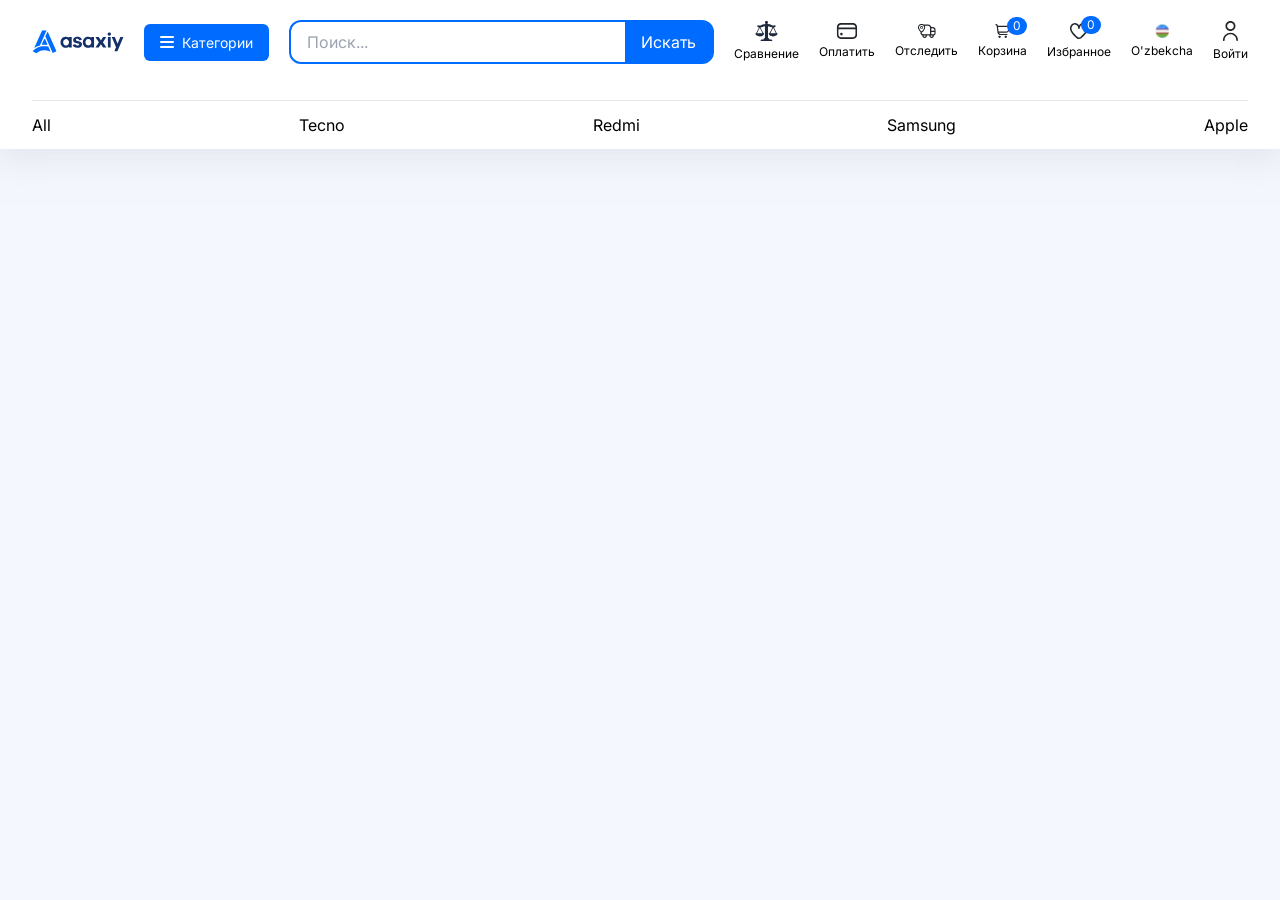
==== like2.html @ 615b7e47 "first comt" ====
<!DOCTYPE html>
<html lang="en">
  <head>
    <meta charset="UTF-8" />
    <meta name="viewport" content="width=device-width, initial-scale=1.0" />
    <title>Document</title>
    <link rel="stylesheet" href="./css/output.css" />
    <link
      rel="stylesheet"
      href="https://cdnjs.cloudflare.com/ajax/libs/font-awesome/6.7.2/css/all.min.css"
    />
    <link
      rel="stylesheet"
      href="https://cdn.jsdelivr.net/npm/swiper@11/swiper-bundle.min.css"
    />
  </head>
  <body class="bg-[#f4f7fd] pb-24">
    <header
      class="bg-white shadow-[_0_10px_30px_0_rgba(209,213,223,0.5)] mb-5 max-[1129px]:pb-5 sticky top-0 z-[998]"
    >
      <nav
        class="container2 flex items-center gap-5 py-5 max-[1129px]:justify-between"
      >
        <label
          class="max-[1129px]:block hidden text-[28px] max-[325px]:text-[20px] text-primary"
          for="check"
        >
          <i class="fa-solid fa-bars"></i> </label
        ><!-- logo -->
        <div class="flex items-center gap-5">
          <img src="./assets/svg/Link.svg" alt="" />
        </div>
        <!-- kategory -->
        <div
          class="rounded-md bg-primary py-2 px-4 flex items-center gap-2 max-[1129px]:hidden"
        >
          <i class="fa-solid fa-bars text-white"></i>
          <p class="text-[14px] text-white">Категории</p>
        </div>
        <!-- seach -->
        <div
          class="rounded-xl border-2 border-primary flex items-center gap-2 w-[600px] max-[1129px]:w-[270px] max-[1129px]:hidden"
        >
          <input
            type="text"
            class="rounded-xl w-full py-2 px-4"
            placeholder="Поиск..."
          />
          <button class="text-white rounded-r-lg bg-primary py-2 px-4">
            Искать
          </button>
        </div>
        <!-- buttons -->
        <input id="check" class="hidden" type="checkbox" />
        <div class="links flex items-center gap-5">
          <label
            class="max-[1129px]:block hidden text-[28px] absolute top-4 left-5 text-primary"
            for="check"
          >
            <i class="fa-solid fa-xmark"></i>
          </label>
          <a href="/">
            <button class="flex flex-col items-center gap-1">
              <img class="" src="./assets/svg/compare_header.svg.svg" alt="" />
              <p class="text-[12px]">Сравнение</p>
            </button>
          </a>
          <a href="/">
            <button class="flex flex-col items-center gap-1 justify-between">
              <img src="./assets/svg/payment.svg.svg" alt="" />
              <p class="text-[12px]">Оплатить</p>
            </button>
          </a>
          <a href="/">
            <button class="flex flex-col items-center gap-1">
              <img class="" src="./assets/svg/tracker.svg fill.svg" alt="" />
              <p class="text-[12px]">Отследить</p>
            </button>
          </a>
          <a class="max-[1129px]:hidden" href="./shop.html">
            <button class="cart flex flex-col items-center gap-1 relative">
              <p
                class="cart_p absolute top-[-7px] right-0 bg-primary text-white px-1.5 text-[12px] rounded-full"
              >
                0
              </p>
              <img class="" src="./assets/svg/cart.svg fill.svg" alt="" />
              <p class="text-[12px]">Корзина</p>
            </button>
          </a>
          <a href="./like.html">
            <button class="like flex flex-col items-center gap-1 relative">
              <p
                class="like_p absolute top-[-7px] right-2.5 bg-primary text-white px-1.5 text-[12px] rounded-full max-[1129px]:hidden"
              >
                0
              </p>
              <img class="" src="./assets/svg/heart.svg fill.svg" alt="" />
              <p class="text-[12px]">Избранное</p>
            </button>
          </a>
          <a href="/">
            <button class="flex flex-col items-center gap-1">
              <img
                class=""
                src="./assets/svg/language-uz.svg fill.svg"
                alt=""
              />
              <p class="text-[12px]">O'zbekcha</p>
            </button>
          </a>
          <a href="./login.html">
            <button class="flex flex-col items-center gap-1">
              <img src="./assets/svg/avatar.svg.svg" alt="" />
              <p class="text-[12px] login">Войти</p>
            </button>
          </a>
        </div>

        <button
          class="text-white rounded-lg hidden max-[1129px]:block max-[325px]:text-[14px] max-[325px]:px-2 max-[325px]:py-1 bg-primary py-2 px-4"
        >
          O'zbekcha
        </button>

        <div
          class="items-center gap-5 fixed justify-between px-10 bottom-0 left-0 right-0 bg-white p-5 max-[369px]:px-5 max-[316px]:gap-3 max-[316px]:px-2 max-[1129px]:flex hidden"
        >
          <a href="/">
            <button class="flex flex-col items-center gap-1">
              <img src="./assets/svg/home.svg" alt="" />
              <p class="text-[16px]">Главная</p>
            </button>
          </a>
          <a href="/">
            <button class="flex flex-col items-center gap-1">
              <img src="./assets/svg/grid.svg" alt="" />
              <p class="text-[16px]">Каталог</p>
            </button>
          </a>
          <a href="./shop.html">
            <button class="cart flex flex-col items-center gap-1 relative">
              <i class="text-[30px] text-[gray] fa-solid fa-cart-shopping"></i>
              <p class="text-[16px]">Корзина</p>
            </button>
          </a>
          <a href="../login.html">
            <button class="flex flex-col items-center gap-1">
              <i class="text-[30px] text-[gray] fa-regular fa-user"></i>
              <p class="text-[16px] login2">Войти</p>
            </button>
          </a>
        </div>
      </nav>
      <nav class="container2">
        <div
          class="rounded-xl border-2 border-primary hidden items-center gap-2 w-full max-[1129px]:flex"
        >
          <input
            type="text"
            class="rounded-xl w-full py-2 px-4 outline-none text-primary"
            placeholder="Поиск..."
          />
          <button class="text-white rounded-r-lg bg-primary py-2 px-4">
            Искать
          </button>
        </div>
      </nav>
      <nav class="container2">
        <div class="Filter flex cursor-pointer justify-between gap-3 py-3 mt-4 border-t">
          <p id="all">All</p>
          <p id="TECNO">Tecno</p>
          <p id="REDMI" class="max-[309px]:hidden">Redmi</p>
          <p id="SAMSUNG">Samsung</p>
          <p id="APPLE">Apple</p>
        </div>
      </nav>
    </header>
<!-- cards  -->
<section>
  <div class="container2">
    <div
      class="like_product grid grid-cols-5 gap-5 max-[1400px]:grid-cols-4 max-[1129px]:grid-cols-3 max-[885px]:grid-cols-2 max-[580px]:grid-cols-1"
    ></div>
  </div>
</section>
   


    <script type="module" src="./js/like.js"></script>
  </body>
</html>
---- css/output.css ----
@import url("https://fonts.googleapis.com/css2?family=Inter:wght@400;500;700&display=swap");

*, ::before, ::after{
  --tw-border-spacing-x: 0;
  --tw-border-spacing-y: 0;
  --tw-translate-x: 0;
  --tw-translate-y: 0;
  --tw-rotate: 0;
  --tw-skew-x: 0;
  --tw-skew-y: 0;
  --tw-scale-x: 1;
  --tw-scale-y: 1;
  --tw-pan-x:  ;
  --tw-pan-y:  ;
  --tw-pinch-zoom:  ;
  --tw-scroll-snap-strictness: proximity;
  --tw-gradient-from-position:  ;
  --tw-gradient-via-position:  ;
  --tw-gradient-to-position:  ;
  --tw-ordinal:  ;
  --tw-slashed-zero:  ;
  --tw-numeric-figure:  ;
  --tw-numeric-spacing:  ;
  --tw-numeric-fraction:  ;
  --tw-ring-inset:  ;
  --tw-ring-offset-width: 0px;
  --tw-ring-offset-color: #fff;
  --tw-ring-color: rgb(59 130 246 / 0.5);
  --tw-ring-offset-shadow: 0 0 #0000;
  --tw-ring-shadow: 0 0 #0000;
  --tw-shadow: 0 0 #0000;
  --tw-shadow-colored: 0 0 #0000;
  --tw-blur:  ;
  --tw-brightness:  ;
  --tw-contrast:  ;
  --tw-grayscale:  ;
  --tw-hue-rotate:  ;
  --tw-invert:  ;
  --tw-saturate:  ;
  --tw-sepia:  ;
  --tw-drop-shadow:  ;
  --tw-backdrop-blur:  ;
  --tw-backdrop-brightness:  ;
  --tw-backdrop-contrast:  ;
  --tw-backdrop-grayscale:  ;
  --tw-backdrop-hue-rotate:  ;
  --tw-backdrop-invert:  ;
  --tw-backdrop-opacity:  ;
  --tw-backdrop-saturate:  ;
  --tw-backdrop-sepia:  ;
  --tw-contain-size:  ;
  --tw-contain-layout:  ;
  --tw-contain-paint:  ;
  --tw-contain-style:  ;
}

::backdrop{
  --tw-border-spacing-x: 0;
  --tw-border-spacing-y: 0;
  --tw-translate-x: 0;
  --tw-translate-y: 0;
  --tw-rotate: 0;
  --tw-skew-x: 0;
  --tw-skew-y: 0;
  --tw-scale-x: 1;
  --tw-scale-y: 1;
  --tw-pan-x:  ;
  --tw-pan-y:  ;
  --tw-pinch-zoom:  ;
  --tw-scroll-snap-strictness: proximity;
  --tw-gradient-from-position:  ;
  --tw-gradient-via-position:  ;
  --tw-gradient-to-position:  ;
  --tw-ordinal:  ;
  --tw-slashed-zero:  ;
  --tw-numeric-figure:  ;
  --tw-numeric-spacing:  ;
  --tw-numeric-fraction:  ;
  --tw-ring-inset:  ;
  --tw-ring-offset-width: 0px;
  --tw-ring-offset-color: #fff;
  --tw-ring-color: rgb(59 130 246 / 0.5);
  --tw-ring-offset-shadow: 0 0 #0000;
  --tw-ring-shadow: 0 0 #0000;
  --tw-shadow: 0 0 #0000;
  --tw-shadow-colored: 0 0 #0000;
  --tw-blur:  ;
  --tw-brightness:  ;
  --tw-contrast:  ;
  --tw-grayscale:  ;
  --tw-hue-rotate:  ;
  --tw-invert:  ;
  --tw-saturate:  ;
  --tw-sepia:  ;
  --tw-drop-shadow:  ;
  --tw-backdrop-blur:  ;
  --tw-backdrop-brightness:  ;
  --tw-backdrop-contrast:  ;
  --tw-backdrop-grayscale:  ;
  --tw-backdrop-hue-rotate:  ;
  --tw-backdrop-invert:  ;
  --tw-backdrop-opacity:  ;
  --tw-backdrop-saturate:  ;
  --tw-backdrop-sepia:  ;
  --tw-contain-size:  ;
  --tw-contain-layout:  ;
  --tw-contain-paint:  ;
  --tw-contain-style:  ;
}

/*
! tailwindcss v3.4.17 | MIT License | https://tailwindcss.com
*/

/*
1. Prevent padding and border from affecting element width. (https://github.com/mozdevs/cssremedy/issues/4)
2. Allow adding a border to an element by just adding a border-width. (https://github.com/tailwindcss/tailwindcss/pull/116)
*/

*,
::before,
::after {
  box-sizing: border-box;
  /* 1 */
  border-width: 0;
  /* 2 */
  border-style: solid;
  /* 2 */
  border-color: #e5e7eb;
  /* 2 */
}

::before,
::after {
  --tw-content: '';
}

/*
1. Use a consistent sensible line-height in all browsers.
2. Prevent adjustments of font size after orientation changes in iOS.
3. Use a more readable tab size.
4. Use the user's configured `sans` font-family by default.
5. Use the user's configured `sans` font-feature-settings by default.
6. Use the user's configured `sans` font-variation-settings by default.
7. Disable tap highlights on iOS
*/

html,
:host {
  line-height: 1.5;
  /* 1 */
  -webkit-text-size-adjust: 100%;
  /* 2 */
  -moz-tab-size: 4;
  /* 3 */
  -o-tab-size: 4;
     tab-size: 4;
  /* 3 */
  font-family: Inter, sans-serif;
  /* 4 */
  font-feature-settings: normal;
  /* 5 */
  font-variation-settings: normal;
  /* 6 */
  -webkit-tap-highlight-color: transparent;
  /* 7 */
}

/*
1. Remove the margin in all browsers.
2. Inherit line-height from `html` so users can set them as a class directly on the `html` element.
*/

body {
  margin: 0;
  /* 1 */
  line-height: inherit;
  /* 2 */
}

/*
1. Add the correct height in Firefox.
2. Correct the inheritance of border color in Firefox. (https://bugzilla.mozilla.org/show_bug.cgi?id=190655)
3. Ensure horizontal rules are visible by default.
*/

hr {
  height: 0;
  /* 1 */
  color: inherit;
  /* 2 */
  border-top-width: 1px;
  /* 3 */
}

/*
Add the correct text decoration in Chrome, Edge, and Safari.
*/

abbr:where([title]) {
  -webkit-text-decoration: underline dotted;
          text-decoration: underline dotted;
}

/*
Remove the default font size and weight for headings.
*/

h1,
h2,
h3,
h4,
h5,
h6 {
  font-size: inherit;
  font-weight: inherit;
}

/*
Reset links to optimize for opt-in styling instead of opt-out.
*/

a {
  color: inherit;
  text-decoration: inherit;
}

/*
Add the correct font weight in Edge and Safari.
*/

b,
strong {
  font-weight: bolder;
}

/*
1. Use the user's configured `mono` font-family by default.
2. Use the user's configured `mono` font-feature-settings by default.
3. Use the user's configured `mono` font-variation-settings by default.
4. Correct the odd `em` font sizing in all browsers.
*/

code,
kbd,
samp,
pre {
  font-family: ui-monospace, SFMono-Regular, Menlo, Monaco, Consolas, "Liberation Mono", "Courier New", monospace;
  /* 1 */
  font-feature-settings: normal;
  /* 2 */
  font-variation-settings: normal;
  /* 3 */
  font-size: 1em;
  /* 4 */
}

/*
Add the correct font size in all browsers.
*/

small {
  font-size: 80%;
}

/*
Prevent `sub` and `sup` elements from affecting the line height in all browsers.
*/

sub,
sup {
  font-size: 75%;
  line-height: 0;
  position: relative;
  vertical-align: baseline;
}

sub {
  bottom: -0.25em;
}

sup {
  top: -0.5em;
}

/*
1. Remove text indentation from table contents in Chrome and Safari. (https://bugs.chromium.org/p/chromium/issues/detail?id=999088, https://bugs.webkit.org/show_bug.cgi?id=201297)
2. Correct table border color inheritance in all Chrome and Safari. (https://bugs.chromium.org/p/chromium/issues/detail?id=935729, https://bugs.webkit.org/show_bug.cgi?id=195016)
3. Remove gaps between table borders by default.
*/

table {
  text-indent: 0;
  /* 1 */
  border-color: inherit;
  /* 2 */
  border-collapse: collapse;
  /* 3 */
}

/*
1. Change the font styles in all browsers.
2. Remove the margin in Firefox and Safari.
3. Remove default padding in all browsers.
*/

button,
input,
optgroup,
select,
textarea {
  font-family: inherit;
  /* 1 */
  font-feature-settings: inherit;
  /* 1 */
  font-variation-settings: inherit;
  /* 1 */
  font-size: 100%;
  /* 1 */
  font-weight: inherit;
  /* 1 */
  line-height: inherit;
  /* 1 */
  letter-spacing: inherit;
  /* 1 */
  color: inherit;
  /* 1 */
  margin: 0;
  /* 2 */
  padding: 0;
  /* 3 */
}

/*
Remove the inheritance of text transform in Edge and Firefox.
*/

button,
select {
  text-transform: none;
}

/*
1. Correct the inability to style clickable types in iOS and Safari.
2. Remove default button styles.
*/

button,
input:where([type='button']),
input:where([type='reset']),
input:where([type='submit']) {
  -webkit-appearance: button;
  /* 1 */
  background-color: transparent;
  /* 2 */
  background-image: none;
  /* 2 */
}

/*
Use the modern Firefox focus style for all focusable elements.
*/

:-moz-focusring {
  outline: auto;
}

/*
Remove the additional `:invalid` styles in Firefox. (https://github.com/mozilla/gecko-dev/blob/2f9eacd9d3d995c937b4251a5557d95d494c9be1/layout/style/res/forms.css#L728-L737)
*/

:-moz-ui-invalid {
  box-shadow: none;
}

/*
Add the correct vertical alignment in Chrome and Firefox.
*/

progress {
  vertical-align: baseline;
}

/*
Correct the cursor style of increment and decrement buttons in Safari.
*/

::-webkit-inner-spin-button,
::-webkit-outer-spin-button {
  height: auto;
}

/*
1. Correct the odd appearance in Chrome and Safari.
2. Correct the outline style in Safari.
*/

[type='search'] {
  -webkit-appearance: textfield;
  /* 1 */
  outline-offset: -2px;
  /* 2 */
}

/*
Remove the inner padding in Chrome and Safari on macOS.
*/

::-webkit-search-decoration {
  -webkit-appearance: none;
}

/*
1. Correct the inability to style clickable types in iOS and Safari.
2. Change font properties to `inherit` in Safari.
*/

::-webkit-file-upload-button {
  -webkit-appearance: button;
  /* 1 */
  font: inherit;
  /* 2 */
}

/*
Add the correct display in Chrome and Safari.
*/

summary {
  display: list-item;
}

/*
Removes the default spacing and border for appropriate elements.
*/

blockquote,
dl,
dd,
h1,
h2,
h3,
h4,
h5,
h6,
hr,
figure,
p,
pre {
  margin: 0;
}

fieldset {
  margin: 0;
  padding: 0;
}

legend {
  padding: 0;
}

ol,
ul,
menu {
  list-style: none;
  margin: 0;
  padding: 0;
}

/*
Reset default styling for dialogs.
*/

dialog {
  padding: 0;
}

/*
Prevent resizing textareas horizontally by default.
*/

textarea {
  resize: vertical;
}

/*
1. Reset the default placeholder opacity in Firefox. (https://github.com/tailwindlabs/tailwindcss/issues/3300)
2. Set the default placeholder color to the user's configured gray 400 color.
*/

input::-moz-placeholder, textarea::-moz-placeholder {
  opacity: 1;
  /* 1 */
  color: #9ca3af;
  /* 2 */
}

input::placeholder,
textarea::placeholder {
  opacity: 1;
  /* 1 */
  color: #9ca3af;
  /* 2 */
}

/*
Set the default cursor for buttons.
*/

button,
[role="button"] {
  cursor: pointer;
}

/*
Make sure disabled buttons don't get the pointer cursor.
*/

:disabled {
  cursor: default;
}

/*
1. Make replaced elements `display: block` by default. (https://github.com/mozdevs/cssremedy/issues/14)
2. Add `vertical-align: middle` to align replaced elements more sensibly by default. (https://github.com/jensimmons/cssremedy/issues/14#issuecomment-634934210)
   This can trigger a poorly considered lint error in some tools but is included by design.
*/

img,
svg,
video,
canvas,
audio,
iframe,
embed,
object {
  display: block;
  /* 1 */
  vertical-align: middle;
  /* 2 */
}

/*
Constrain images and videos to the parent width and preserve their intrinsic aspect ratio. (https://github.com/mozdevs/cssremedy/issues/14)
*/

img,
video {
  max-width: 100%;
  height: auto;
}

/* Make elements with the HTML hidden attribute stay hidden by default */

[hidden]:where(:not([hidden="until-found"])) {
  display: none;
}

.fixed{
  position: fixed;
}

.absolute{
  position: absolute;
}

.relative{
  position: relative;
}

.sticky{
  position: sticky;
}

.bottom-0{
  bottom: 0px;
}

.left-0{
  left: 0px;
}

.left-4{
  left: 1rem;
}

.left-5{
  left: 1.25rem;
}

.left-\[40vw\]{
  left: 40vw;
}

.right-0{
  right: 0px;
}

.right-2\.5{
  right: 0.625rem;
}

.top-0{
  top: 0px;
}

.top-3{
  top: 0.75rem;
}

.top-4{
  top: 1rem;
}

.top-\[-7px\]{
  top: -7px;
}

.top-\[120px\]{
  top: 120px;
}

.top-\[50vh\]{
  top: 50vh;
}

.\!z-30{
  z-index: 30 !important;
}

.z-50{
  z-index: 50;
}

.z-\[990\]{
  z-index: 990;
}

.z-\[998\]{
  z-index: 998;
}

.mx-auto{
  margin-left: auto;
  margin-right: auto;
}

.mb-2{
  margin-bottom: 0.5rem;
}

.mb-4{
  margin-bottom: 1rem;
}

.mb-5{
  margin-bottom: 1.25rem;
}

.mb-6{
  margin-bottom: 1.5rem;
}

.mb-7{
  margin-bottom: 1.75rem;
}

.mt-4{
  margin-top: 1rem;
}

.block{
  display: block;
}

.inline-block{
  display: inline-block;
}

.flex{
  display: flex;
}

.grid{
  display: grid;
}

.hidden{
  display: none;
}

.h-\[160px\]{
  height: 160px;
}

.w-\[500px\]{
  width: 500px;
}

.w-\[600px\]{
  width: 600px;
}

.w-\[60px\]{
  width: 60px;
}

.w-full{
  width: 100%;
}

.cursor-pointer{
  cursor: pointer;
}

.select-none{
  -webkit-user-select: none;
     -moz-user-select: none;
          user-select: none;
}

.grid-cols-5{
  grid-template-columns: repeat(5, minmax(0, 1fr));
}

.grid-cols-\[3fr\2c 1fr\]{
  grid-template-columns: 3fr 1fr;
}

.flex-col{
  flex-direction: column;
}

.items-start{
  align-items: flex-start;
}

.items-center{
  align-items: center;
}

.justify-center{
  justify-content: center;
}

.justify-between{
  justify-content: space-between;
}

.justify-evenly{
  justify-content: space-evenly;
}

.gap-1{
  gap: 0.25rem;
}

.gap-10{
  gap: 2.5rem;
}

.gap-2{
  gap: 0.5rem;
}

.gap-3{
  gap: 0.75rem;
}

.gap-4{
  gap: 1rem;
}

.gap-5{
  gap: 1.25rem;
}

.rounded-\[20px\]{
  border-radius: 20px;
}

.rounded-full{
  border-radius: 9999px;
}

.rounded-lg{
  border-radius: 0.5rem;
}

.rounded-md{
  border-radius: 0.375rem;
}

.rounded-xl{
  border-radius: 0.75rem;
}

.rounded-r-lg{
  border-top-right-radius: 0.5rem;
  border-bottom-right-radius: 0.5rem;
}

.border-2{
  border-width: 2px;
}

.border-\[1\.5px\]{
  border-width: 1.5px;
}

.border-t{
  border-top-width: 1px;
}

.border-\[\#fe7300\]{
  --tw-border-opacity: 1;
  border-color: rgb(254 115 0 / var(--tw-border-opacity, 1));
}

.border-primary{
  --tw-border-opacity: 1;
  border-color: rgb(0 107 255 / var(--tw-border-opacity, 1));
}

.bg-\[\#00bfaf\]{
  --tw-bg-opacity: 1;
  background-color: rgb(0 191 175 / var(--tw-bg-opacity, 1));
}

.bg-\[\#f4f7fd\]{
  --tw-bg-opacity: 1;
  background-color: rgb(244 247 253 / var(--tw-bg-opacity, 1));
}

.bg-blue-500{
  --tw-bg-opacity: 1;
  background-color: rgb(59 130 246 / var(--tw-bg-opacity, 1));
}

.bg-primary{
  --tw-bg-opacity: 1;
  background-color: rgb(0 107 255 / var(--tw-bg-opacity, 1));
}

.bg-white{
  --tw-bg-opacity: 1;
  background-color: rgb(255 255 255 / var(--tw-bg-opacity, 1));
}

.object-contain{
  -o-object-fit: contain;
     object-fit: contain;
}

.object-cover{
  -o-object-fit: cover;
     object-fit: cover;
}

.object-center{
  -o-object-position: center;
     object-position: center;
}

.p-3{
  padding: 0.75rem;
}

.p-5{
  padding: 1.25rem;
}

.px-1\.5{
  padding-left: 0.375rem;
  padding-right: 0.375rem;
}

.px-10{
  padding-left: 2.5rem;
  padding-right: 2.5rem;
}

.px-2{
  padding-left: 0.5rem;
  padding-right: 0.5rem;
}

.px-4{
  padding-left: 1rem;
  padding-right: 1rem;
}

.px-6{
  padding-left: 1.5rem;
  padding-right: 1.5rem;
}

.py-0\.5{
  padding-top: 0.125rem;
  padding-bottom: 0.125rem;
}

.py-1\.5{
  padding-top: 0.375rem;
  padding-bottom: 0.375rem;
}

.py-2{
  padding-top: 0.5rem;
  padding-bottom: 0.5rem;
}

.py-3{
  padding-top: 0.75rem;
  padding-bottom: 0.75rem;
}

.py-5{
  padding-top: 1.25rem;
  padding-bottom: 1.25rem;
}

.pb-24{
  padding-bottom: 6rem;
}

.pb-5{
  padding-bottom: 1.25rem;
}

.pb-9{
  padding-bottom: 2.25rem;
}

.text-center{
  text-align: center;
}

.text-2xl{
  font-size: 1.5rem;
  line-height: 2rem;
}

.text-6xl{
  font-size: 3.75rem;
  line-height: 1;
}

.text-\[12px\]{
  font-size: 12px;
}

.text-\[14px\]{
  font-size: 14px;
}

.text-\[16px\]{
  font-size: 16px;
}

.text-\[18px\]{
  font-size: 18px;
}

.text-\[24px\]{
  font-size: 24px;
}

.text-\[26px\]{
  font-size: 26px;
}

.text-\[28px\]{
  font-size: 28px;
}

.text-\[30px\]{
  font-size: 30px;
}

.font-bold{
  font-weight: 700;
}

.font-medium{
  font-weight: 500;
}

.font-semibold{
  font-weight: 600;
}

.text-\[\#141821\]{
  --tw-text-opacity: 1;
  color: rgb(20 24 33 / var(--tw-text-opacity, 1));
}

.text-\[\#94a3b8\]{
  --tw-text-opacity: 1;
  color: rgb(148 163 184 / var(--tw-text-opacity, 1));
}

.text-\[\#c2c6d1\]{
  --tw-text-opacity: 1;
  color: rgb(194 198 209 / var(--tw-text-opacity, 1));
}

.text-\[\#fe7300\]{
  --tw-text-opacity: 1;
  color: rgb(254 115 0 / var(--tw-text-opacity, 1));
}

.text-\[gray\]{
  --tw-text-opacity: 1;
  color: rgb(128 128 128 / var(--tw-text-opacity, 1));
}

.text-gray-400{
  --tw-text-opacity: 1;
  color: rgb(156 163 175 / var(--tw-text-opacity, 1));
}

.text-gray-500{
  --tw-text-opacity: 1;
  color: rgb(107 114 128 / var(--tw-text-opacity, 1));
}

.text-primary{
  --tw-text-opacity: 1;
  color: rgb(0 107 255 / var(--tw-text-opacity, 1));
}

.text-red-500{
  --tw-text-opacity: 1;
  color: rgb(239 68 68 / var(--tw-text-opacity, 1));
}

.text-white{
  --tw-text-opacity: 1;
  color: rgb(255 255 255 / var(--tw-text-opacity, 1));
}

.line-through{
  text-decoration-line: line-through;
}

.shadow-\[_0_10px_30px_0_rgba\(209\2c 213\2c 223\2c 0\.5\)\]{
  --tw-shadow: 0 10px 30px 0 rgba(209,213,223,0.5);
  --tw-shadow-colored: 0 10px 30px 0 var(--tw-shadow-color);
  box-shadow: var(--tw-ring-offset-shadow, 0 0 #0000), var(--tw-ring-shadow, 0 0 #0000), var(--tw-shadow);
}

.outline-none{
  outline: 2px solid transparent;
  outline-offset: 2px;
}

.filter{
  filter: var(--tw-blur) var(--tw-brightness) var(--tw-contrast) var(--tw-grayscale) var(--tw-hue-rotate) var(--tw-invert) var(--tw-saturate) var(--tw-sepia) var(--tw-drop-shadow);
}

.transition{
  transition-property: color, background-color, border-color, text-decoration-color, fill, stroke, opacity, box-shadow, transform, filter, -webkit-backdrop-filter;
  transition-property: color, background-color, border-color, text-decoration-color, fill, stroke, opacity, box-shadow, transform, filter, backdrop-filter;
  transition-property: color, background-color, border-color, text-decoration-color, fill, stroke, opacity, box-shadow, transform, filter, backdrop-filter, -webkit-backdrop-filter;
  transition-timing-function: cubic-bezier(0.4, 0, 0.2, 1);
  transition-duration: 150ms;
}

.duration-500{
  transition-duration: 500ms;
}

* {
  margin: 0;
  padding: 0;
  box-sizing: border-box;
  font-family: "Inter", sans-serif;
}

img {
  max-width: 100% !important;
  height: auto;
}

svg,
i,
button {
  cursor: pointer;
}

.container2 {
  width: 95%;
  margin: 0 auto;
}

@media (min-width: 1400px) {
  .container2 {
    width: 1350px;
    margin: 0 auto;
  }
}

@media (max-width: 1129px) {
  .container2 {
    width: 90%;
    margin: 0 auto;
  }

  .links {
    position: fixed;
    top: 0;
    left: -100%;
    width: 100%;
    height: 100vh;
    gap: 20px;
    background-color: white;
    display: flex;
    flex-direction: column;
    align-items: center;
    justify-content: center;
    transition: 0.5s;
    z-index: 9999999999;
  }

  #check:checked ~ .links {
    left: 0;
  }
}

.dddfff{
  display: flex;
  gap: 20px;
  justify-content:space-between
}

@media (max-width: 700px) {
  .dddfff{
    display: flex;
    flex-direction: column;
    gap: 20px;
  }

  .hahha{
    padding: 10px;
  }
}

.cc{
  padding:12px ;
}

.im{
  -o-object-fit: contain;
     object-fit: contain;
  height: 160px;
}

.error{
  display: none;
}

/* jsdbgfgbasdfsedd */

#form {
  display: flex;
  justify-content: center;
  flex-direction: column;
  align-items: center;
  gap: 30px;
  padding: 10px;
  padding-top: 100px;
}

.form {
  display: flex;
  flex-direction: row !important;
  justify-content: center;
  align-items: center;
  gap: 30px;
  padding: 10px !important;
}

@media (max-width: 768px) {
  .form {
    display: flex;
    flex-direction: column !important;
    justify-content: center;
    align-items: center;
    gap: 30px;
    padding: 10px;
  }
}

#form input {
  width: 100% !important;
  padding: 10px;
  border: 1px solid #ccc;
  border-radius: 5px;
  outline: none;
}

#form button {
  width: 100%;
  padding: 10px;
  border: 2px solid #006bff;
  border-radius: 5px;
  background-color: #006bff;
  color: #fff;
  font-weight: 600;
  outline: none;
}

#form button:active {
  background-color: #006bff;
  color: #fff;
  transform: scale(0.9);
  border: 2px solid #006bff;
  transition: 0.5s;
}

#form button:hover {
  background-color: #fff;
  color: #006bff;
  transition: 0.5s;
  border: 2px solid #006bff;
}

/* HTML: <div class="loader"></div> */

.loader {
  width: -moz-fit-content;
  width: fit-content;
  font-weight: bold;
  font-family: monospace;
  font-size: 30px;
  clip-path: inset(0 100% 0 0);
  animation: l5 1s steps(11) infinite;
}

.loader:before {
  content:"Loading..."
}

@keyframes l5 {
  to{
    clip-path: inset(0 -1ch 0 0)
  }
}

.hover\:bg-blue-600:hover{
  --tw-bg-opacity: 1;
  background-color: rgb(37 99 235 / var(--tw-bg-opacity, 1));
}

.hover\:text-primary:hover{
  --tw-text-opacity: 1;
  color: rgb(0 107 255 / var(--tw-text-opacity, 1));
}

@media (max-width: 1400px){
  .max-\[1400px\]\:grid-cols-4{
    grid-template-columns: repeat(4, minmax(0, 1fr));
  }
}

@media (max-width: 1129px){
  .max-\[1129px\]\:block{
    display: block;
  }

  .max-\[1129px\]\:flex{
    display: flex;
  }

  .max-\[1129px\]\:hidden{
    display: none;
  }

  .max-\[1129px\]\:w-\[270px\]{
    width: 270px;
  }

  .max-\[1129px\]\:w-full{
    width: 100%;
  }

  .max-\[1129px\]\:grid-cols-1{
    grid-template-columns: repeat(1, minmax(0, 1fr));
  }

  .max-\[1129px\]\:grid-cols-3{
    grid-template-columns: repeat(3, minmax(0, 1fr));
  }

  .max-\[1129px\]\:flex-row{
    flex-direction: row;
  }

  .max-\[1129px\]\:justify-between{
    justify-content: space-between;
  }

  .max-\[1129px\]\:pb-32{
    padding-bottom: 8rem;
  }

  .max-\[1129px\]\:pb-5{
    padding-bottom: 1.25rem;
  }
}

@media (max-width: 885px){
  .max-\[885px\]\:grid-cols-2{
    grid-template-columns: repeat(2, minmax(0, 1fr));
  }
}

@media (max-width: 583px){
  .max-\[583px\]\:flex-col{
    flex-direction: column;
  }

  .max-\[583px\]\:items-center{
    align-items: center;
  }

  .max-\[583px\]\:gap-5{
    gap: 1.25rem;
  }
}

@media (max-width: 580px){
  .max-\[580px\]\:grid-cols-1{
    grid-template-columns: repeat(1, minmax(0, 1fr));
  }
}

@media (max-width: 369px){
  .max-\[369px\]\:px-5{
    padding-left: 1.25rem;
    padding-right: 1.25rem;
  }
}

@media (max-width: 325px){
  .max-\[325px\]\:px-2{
    padding-left: 0.5rem;
    padding-right: 0.5rem;
  }

  .max-\[325px\]\:py-1{
    padding-top: 0.25rem;
    padding-bottom: 0.25rem;
  }

  .max-\[325px\]\:text-\[14px\]{
    font-size: 14px;
  }

  .max-\[325px\]\:text-\[20px\]{
    font-size: 20px;
  }
}

@media (max-width: 316px){
  .max-\[316px\]\:gap-3{
    gap: 0.75rem;
  }

  .max-\[316px\]\:px-2{
    padding-left: 0.5rem;
    padding-right: 0.5rem;
  }
}

@media (max-width: 309px){
  .max-\[309px\]\:hidden{
    display: none;
  }
}
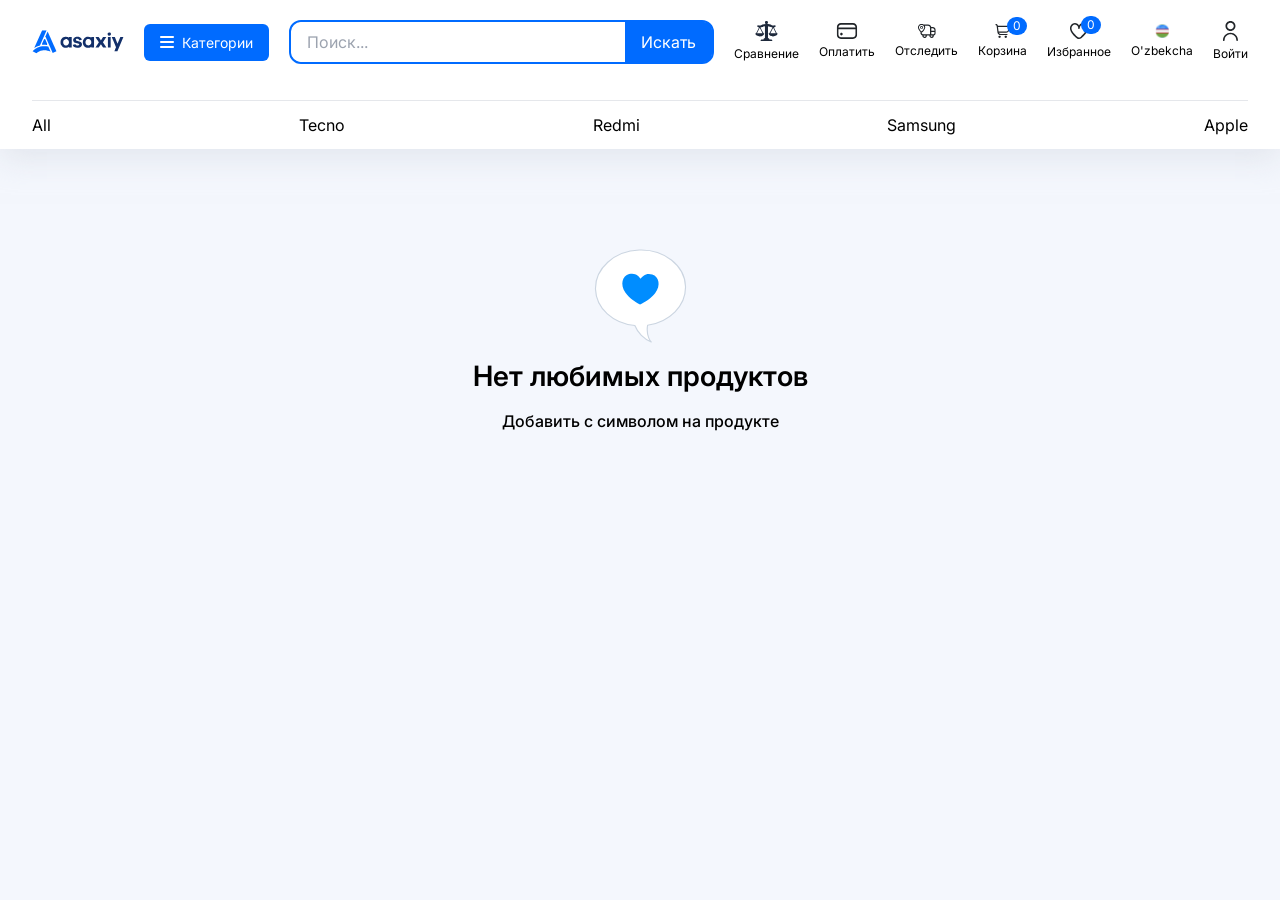
==== commit 6483bfe6: "first comt" ====
--- a/like2.html
+++ b/like2.html
@@ -167,7 +167,9 @@
         </div>
       </nav>
       <nav class="container2">
-        <div class="Filter flex cursor-pointer justify-between gap-3 py-3 mt-4 border-t">
+        <div
+          class="Filter flex cursor-pointer justify-between gap-3 py-3 mt-4 border-t"
+        >
           <p id="all">All</p>
           <p id="TECNO">Tecno</p>
           <p id="REDMI" class="max-[309px]:hidden">Redmi</p>
@@ -176,15 +178,20 @@
         </div>
       </nav>
     </header>
-<!-- cards  -->
-<section>
-  <div class="container2">
-    <div
-      class="like_product grid grid-cols-5 gap-5 max-[1400px]:grid-cols-4 max-[1129px]:grid-cols-3 max-[885px]:grid-cols-2 max-[580px]:grid-cols-1"
-    ></div>
-  </div>
-</section>
-   
+    <!-- cards  -->
+    <section>
+      <div class="container2">
+        <div
+          class="like_product grid grid-cols-5 gap-5 max-[1400px]:grid-cols-4 max-[1129px]:grid-cols-3 max-[885px]:grid-cols-2 max-[580px]:grid-cols-1"
+        ></div>
+        <div class="not_have_like hidden flex-col gap-3 items-center mt-20">
+          <img src="./assets/img/image.png" alt="" />
+          <p class="text-[28px] font-semibold">Нет любимых продуктов</p>
+    
+          <p class="font-medium">Добавить с символом на продукте</p>
+        </div>
+      </div>
+    </section>
 
 
     <script type="module" src="./js/like.js"></script>
--- a/css/output.css
+++ b/css/output.css
@@ -665,6 +665,10 @@
   margin-bottom: 1.75rem;
 }
 
+.mt-20{
+  margin-top: 5rem;
+}
+
 .mt-4{
   margin-top: 1rem;
 }
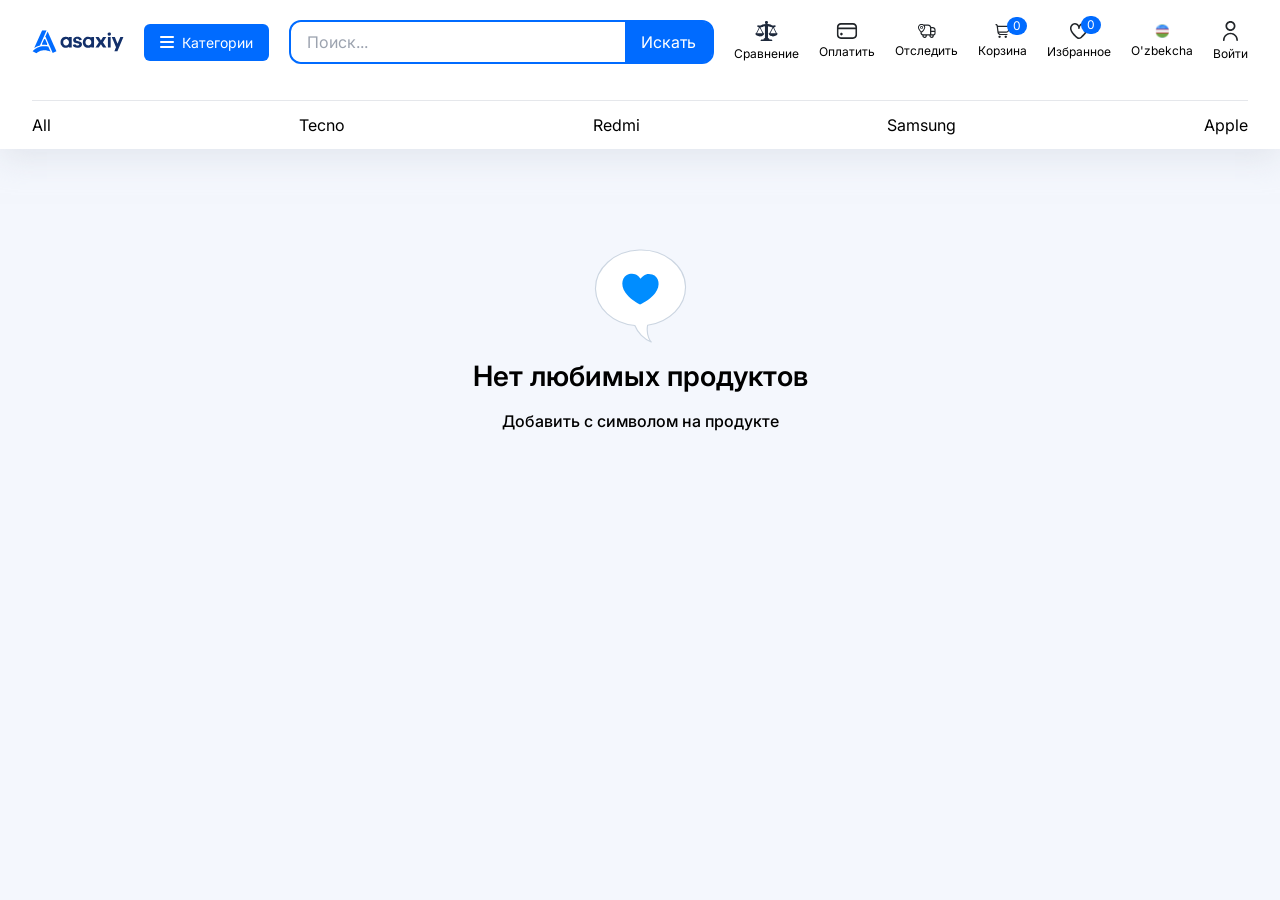
==== commit dea8bd92: "first comt" ====
--- a/like2.html
+++ b/like2.html
@@ -38,18 +38,17 @@
           <p class="text-[14px] text-white">Категории</p>
         </div>
         <!-- seach -->
-        <div
-          class="rounded-xl border-2 border-primary flex items-center gap-2 w-[600px] max-[1129px]:w-[270px] max-[1129px]:hidden"
+        <form class="search_form rounded-xl border-2 border-primary flex items-center gap-2 w-[600px] max-[1129px]:w-[270px] max-[1129px]:hidden"
         >
           <input
             type="text"
-            class="rounded-xl w-full py-2 px-4"
+            class="rounded-xl w-full py-2 px-4 outline-none search_input"
             placeholder="Поиск..."
           />
           <button class="text-white rounded-r-lg bg-primary py-2 px-4">
             Искать
           </button>
-        </div>
+        </form>
         <!-- buttons -->
         <input id="check" class="hidden" type="checkbox" />
         <div class="links flex items-center gap-5">
@@ -153,18 +152,18 @@
         </div>
       </nav>
       <nav class="container2">
-        <div
-          class="rounded-xl border-2 border-primary hidden items-center gap-2 w-full max-[1129px]:flex"
+        <form
+          class=" search_form rounded-xl border-2 border-primary hidden items-center gap-2 w-full max-[1129px]:flex"
         >
           <input
             type="text"
-            class="rounded-xl w-full py-2 px-4 outline-none text-primary"
+            class="rounded-xl w-full py-2 px-4 search_input outline-none text-primary"
             placeholder="Поиск..."
           />
           <button class="text-white rounded-r-lg bg-primary py-2 px-4">
             Искать
           </button>
-        </div>
+        </form>
       </nav>
       <nav class="container2">
         <div
